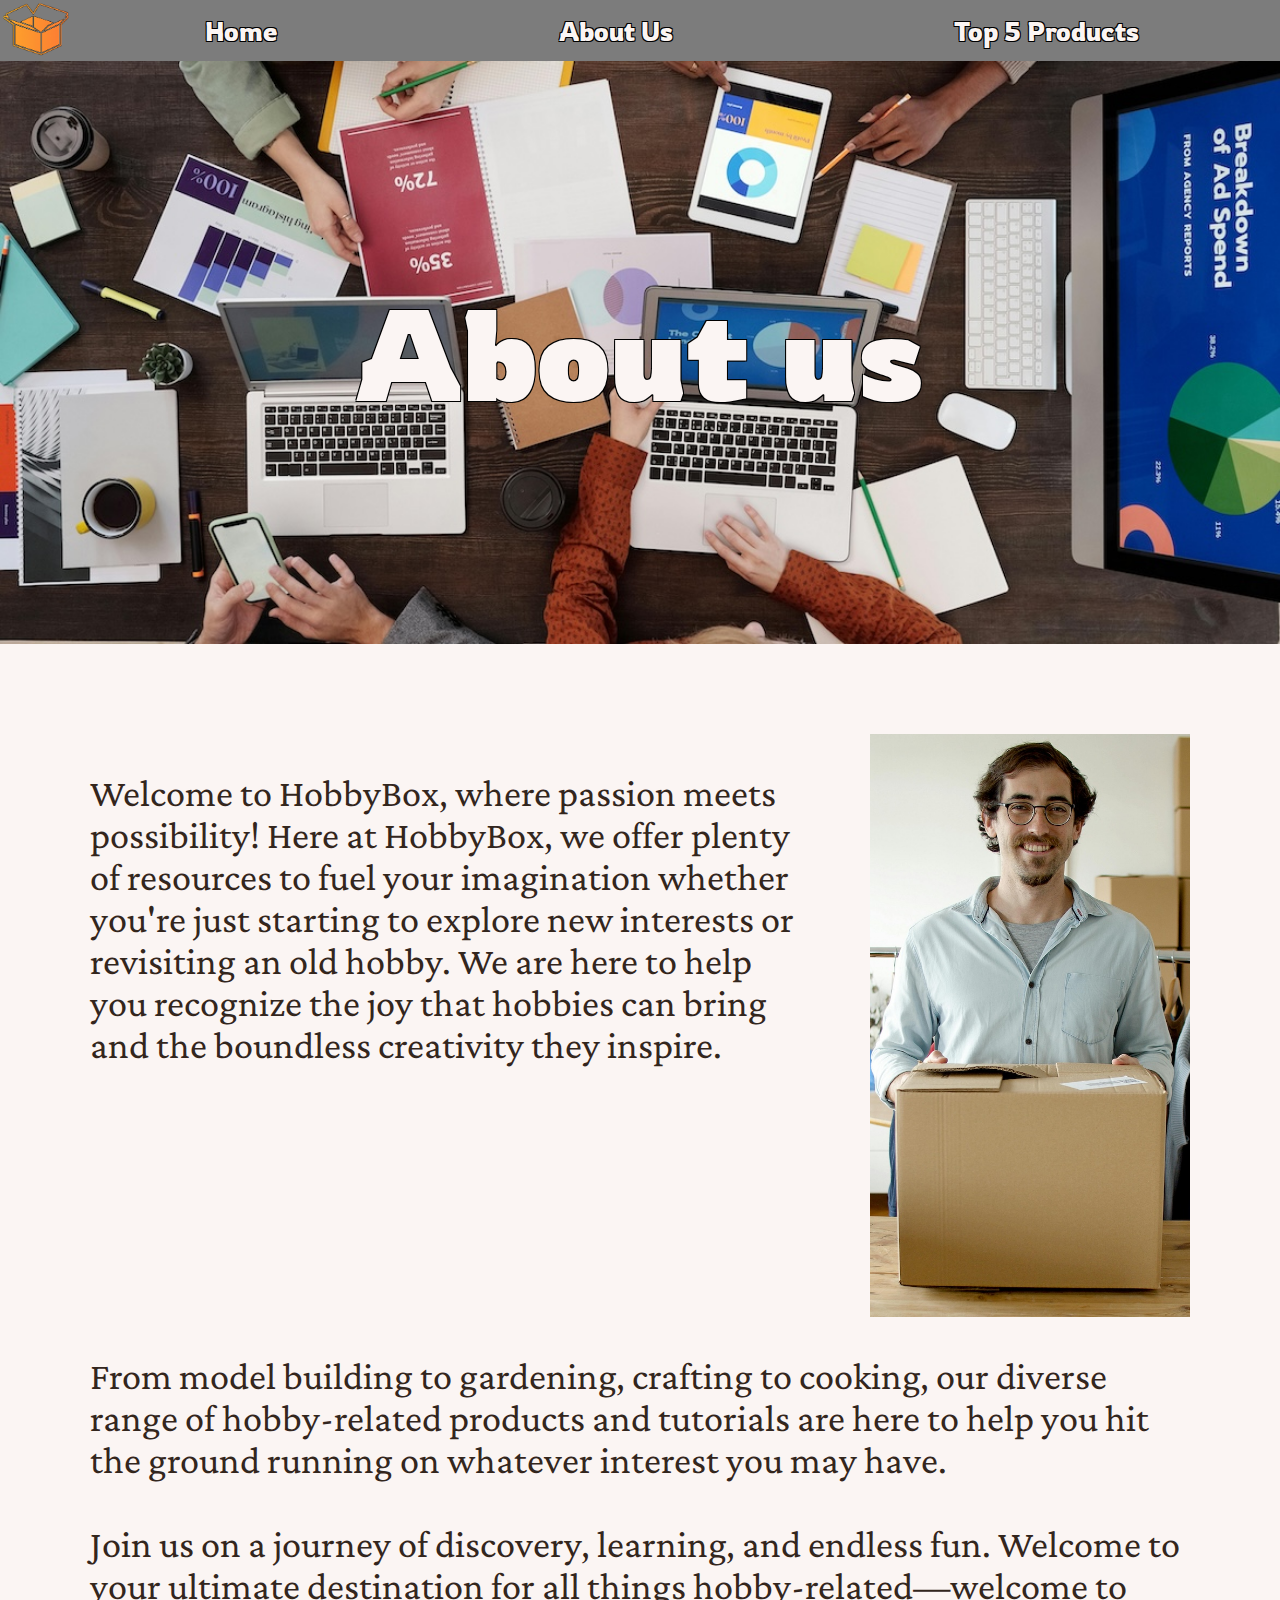
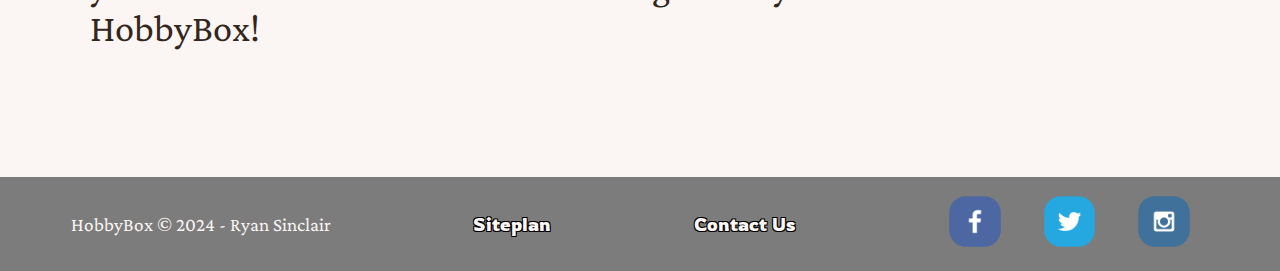
==== aboutus.html @ b07d2a7a "Personal site completion" ====
<!DOCTYPE html>
<html lang="en">
<head>
    <meta charset="UTF-8">
    <meta name="viewport" content="width=device-width, initial-scale=1.0">
    <title>HobbyBox | Home</title>
    <link rel="stylesheet" href="styles/styles.css">
</head>
<body>
  <div class="content">
    <header>
        <a href="index.html"><img class="headerlogo" src="images/HobbyBox_Logo_Box.png" alt="HobbyBox Logo"></a>
        <nav class="headernav">
          <a href="index.html">Home</a>
          <a href="aboutus.html">About Us</a>
          <a href="topproducts.html">Top 5 Products</a>
        </nav>
    </header>
    <div class="aboutus-hero">
        <img class="aboutus-hero-img" src="images/aboutus-group.jpg" alt="cluttered desk with computers">
        <h1 class="aboutus-hero-text">About us</h1>
    </div>
      <main class="aboutus-main">
        <div class="aboutus-grid">
            <p class="aboutus-grid-p1">
                Welcome to HobbyBox, where passion meets possibility! Here at HobbyBox, we offer plenty of resources to fuel your imagination whether you're just starting to explore new interests or revisiting an old hobby. We are here to help you recognize the joy that hobbies can bring and the boundless creativity they inspire. 
            </p>
            <img class="aboutus-grid-img" src="images/aboutus-person.jpg" alt="Man smiling and holding a box">
            <p class="aboutus-grid-p2">
                From model building to gardening, crafting to cooking, our diverse range of hobby-related products and tutorials are here to help you hit the ground running on whatever interest you may have. 
                <br><br>
                Join us on a journey of discovery, learning, and endless fun. Welcome to your ultimate destination for all things hobby-related—welcome to HobbyBox!
            </p>
        </div>
      </main>
    <footer>
        <p>HobbyBox &copy; 2024 - Ryan Sinclair</p>
        <a href="site-plan.html">Siteplan</a>
        <a href="contactform.html">Contact Us</a>
        <div class="social">
            <a href="https://facebook.com" target="_blank">
                <img src="images/facebook.png" alt="fb icon">
            </a>
            <a href="https://twitter.com" target="_blank">
                <img src="images/twitter.png" alt="twitter icon">
            </a>
            <a href="https://instagram.com" target="_blank">
                <img src="images/instagram.png" alt="instagram icon">
            </a>
        </div>
    </footer>
  </div>
</body>
</html>
---- styles/styles.css ----
@import url('https://fonts.googleapis.com/css2?family=Crimson+Pro:ital,wght@0,200..900;1,200..900&family=DM+Mono:ital,wght@0,300;0,400;0,500;1,300;1,400;1,500&family=Rowdies:wght@300;400;700&display=swap');

body{
    margin: 0 auto;
    background-color: #fbf5f3;
}
h1, h2, h3, h4, h5, h6, a{
    font-family: "Rowdies";
    text-shadow: -1px 1px 0 #000,
                1px 1px 0 #000,
                1px -1px 0 #000,
                -1px -1px 0 #000;
}
p{
    font-family: "Crimson Pro", "DM Mono";
    color: #33261d;
}
a{
    text-decoration: none;
}
header{
    display: grid;
    grid-template-columns: 4em auto;
    background-color: #7c7c7c;
    align-items: center;
}
.headerlogo{
    max-width: 4.5em;
}
.headernav{
    display: flex;
    justify-content: space-around;
    font-size: 2vw;
}
.headernav a{
    color: #fbf5f3;
    transition: .25s;
}
.headernav a:hover{
    color: #fe9434;
    transition: .25s;
}
footer{
    display: flex;
    grid-template-columns: auto auto auto;
    justify-content: space-around;
    align-items: center;
    background-color: #7c7c7c;
    font-size: 1.5vw;
}
footer p{
    color: #fbf5f3;
}
footer a{
    color: #fbf5f3;
    transition: .25s;
}
footer a:hover{
    color: #fe9434;
    transition: .25s;
}
footer img{
    width: 4vw;
    padding: 1.5vw;
    border-radius: 40%;
    transition: 0.5s;
}
footer img:hover{
    transform: scale(150%);
    transition: 0.5s;
}
.social{
    margin-left: -.6vw;
}
/* ==============index.html=============== */
.home-hero-box{
    display: grid;
    grid-template-columns: 1fr;
    grid-template-rows: 1fr;
    align-items: center;
}
.home-hero-img{
    width: auto;
    height: auto;
    max-width: 100vw;
    grid-column: 1/2;
    grid-row: 1/2;
}
.home-hero-logo{
    width: auto;
    height: auto;
    max-width: 100vw;
    grid-column: 1/2;
    grid-row: 1/2;
}
.home-intro-p{
    font-size: 7vw;
    text-align: center;
    margin: 10% 10% 10% 10%;
}

.home-nav-img-grid{
    display: grid;
    grid-template-columns: 40% 40%;
    grid-template-rows: auto;
    text-align: center;
    justify-content: center;
    column-gap: 7.5%;
    margin-bottom: 20%;
}
.home-grid-cell-1{
    grid-column: 1/2;
    grid-row: 1/2;
    display: grid;
    transition: .5s;
    align-items: center;
}
.home-grid-cell-1:hover{
    transform: scale(125%);
    transition: .5s;
}
.home-grid-cell-2{
    grid-column: 2/3;
    grid-row: 1/2;
    display: grid;
    transition: .5s;
    align-items: center;
}
.home-grid-cell-2:hover{
    transform: scale(125%);
    transition: .5s;
}
.home-aboutus-grid-img, .home-nav-img-grid-a1{
    grid-column: 1/2;
    grid-row: 1/2;
    max-width: 100%;
}
.home-aboutus-grid-text{
    grid-column: 1/2;
    grid-row: 1/2;
    color: #fbf5f3;
    font-size: 6vw;
    font-weight: 700;
}
.home-topproducts-grid-img, .home-nav-img-grid-a2{
    grid-column: 2/3;
    grid-row: 1/2;
    max-width: 100%;
}
.home-topproducts-grid-text{
    grid-column: 2/3;
    grid-row: 1/2;
    color: #fbf5f3;
    font-size: 6vw;
    font-weight: 700;
}
.home-slideshow{
    display: grid;
    grid-template-columns: 1fr;
    grid-template-rows: 1fr;
    justify-items: center;
    align-items: center;
    margin-bottom: 5%;
}
.homeSlides{
    max-width: 90vw;
    display: none;
    grid-column: 1/2;
    grid-row: 1/2;
}
.homeSlides.show{
    display: block;
    opacity: 1;
    transform: scale(150%);
}
.slideshow-display-left{
    grid-column: 1/2;
    grid-row: 1/2;
    justify-self: left;
    margin-left: 7vw;
}.slideshow-display-right{
    grid-column: 1/2;
    grid-row: 1/2;
    justify-self: right;
    margin-right: 7vw;
}
.slideshow-display-left, .slideshow-display-right{
    height: 10vh;
    background: rgba(51, 38, 29, 0.5);
    border-top: 2px solid rgba(51, 38, 29, 0);
    border-left: 2px solid rgba(51, 38, 29, 0);
    border-bottom: 2px solid rgba(51, 38, 29, 0);
    border-right: 2px solid rgba(51, 38, 29, 0);
    color: #fbf5f3;
    font: "rowdies";
    transition: .25s;
    display: block;
}
.slideshow-display-left:hover, .slideshow-display-right:hover{
    background: rgba(51, 38, 29, 0.75);
    transition: .25s;
}

/* =============aboutus.html============= */
.aboutus-hero{
    display: grid;
    grid-template-columns: 1fr;
    grid-template-rows: 1fr;
    align-items: center;
}
.aboutus-hero-img{
    width: 100vw;
    grid-column: 1/2;
    grid-row: 1/2;
}
.aboutus-hero-text{
    grid-column: 1/2;
    grid-row: 1/2;
    justify-self: center;
    font-size: 10vw;
    color: #fbf5f3;
}
.aboutus-grid{
    margin: 7vw;
    display: grid;
    grid-template-columns: auto auto;
    grid-template-rows: auto auto auto;
}
.aboutus-grid-p1{
    grid-column: 1/2;
    grid-row: 1/2;
    font-size: 3vw;
}
.aboutus-grid-img{
    grid-column: 2/3;
    grid-row: 1/2;
    width: 25vw;
    padding-left: 5vw;
}
.aboutus-grid-p2{
    grid-column: 1/3;
    font-size: 3vw;
}

/* =============Top 5 Products============== */
.topproducts-hero{
    display: grid;
    grid-template-columns: 1fr;
    grid-template-rows: 1fr;
    align-items: center;
}
.topproducts-hero-img{
    width: 100vw;
    grid-column: 1/2;
    grid-row: 1/2;
}
.topproducts-hero-text{
    grid-column: 1/2;
    grid-row: 1/2;
    justify-self: center;
    font-size: 7vw;
    color: #fbf5f3;
}
.topproducts-content{
    margin: 7vw 5vw 10vw 5vw;
}
hr{
    margin: 8vw 0;
    height: .1vw;
    background-color: #33261d;
}
.topproducts-content h1{
    color: #fe9434;
    font-size: calc(12px + 2vw);
    margin-bottom: 4vw;
}
.topproducts-content p{
    font-size: calc(8px + 1.5vw);
    text-align: center;
}
.topproducts-img-1{
    width: 30vw;
    min-width: 150px;
    max-width: 300px;
    float: left;
    margin-right: 2vw;
}
.topproducts-img-2{
    width: 30vw;
    min-width: 150px;
    max-width: 300px;
    float: right;
    margin-left: 2vw;
}
.topproducts-img-3{
    width: 30vw;
    min-width: 400px;
    max-width: 600px;
    float: left;
    margin-right: 2vw;
    margin-bottom: calc(20px - 2vw);
}
.topproducts-img-4{
    width: 30vw;
    min-width: 400px;
    max-width: 600px;
    float: right;
    margin-left: 2vw;
    margin-bottom: calc(20px - 2vw);
}
.topproducts-img-5{
    width: 30vw;
    min-width: 225px;
    max-width: 400px;
    float: left;
    margin-right: 2vw;
}

/* ==============Contact Form============== */
.contact-background{
    width: 100vw;
    height: 86vh;
    grid-column: 1/2;
    grid-row: 1/2;
}
.contact-main{
    display: grid;
}
.contact-form{
    grid-column: 1/2;
    grid-row: 1/2;
    align-self: center;
}
#feedback{
    background-color: antiquewhite;
    position: absolute;
    top: 0;
    left: 0;
    right: 0;
    padding: 0.5em;
    display: none;
}
.moveDown{
    margin-top: 3em;
}
form{
    margin: 10vw auto;
    width: 400px;
    height: 200px;
    padding: 1em;
    border: 1px solid #ccc;
    border-radius: 1em;
    background-color: rgba(0,0,0,0.4);
    backdrop-filter: blur(5px);
}
ul{
    list-style: none;
    padding: 0;
    margin: 0;
}
form li + li{
    margin-top: 1em;
}
label{
    display: inline-block;
    width: 90px;
    text-align: right;
    color: #fbf5f3;
}
input, textarea{
    font: 1em sans-serif;
    width: 300px;
    box-sizing: border-box;
    border: 1px solid #999;
    background-color: #fbf5f3;
}
input:focus, textarea:focus{
    border-color: #000;
}
textarea{
    vertical-align: top;
    height: 5em;
}
.button{
    padding-left: 90px;
}
.button button{
    margin-left: 0.5em;
    background-color: #fe9434;
    border-top: 2px solid #c97425;
    border-left: 2px solid #c97425;
    border-bottom: 2px solid #33261d;
    border-right: 2px solid #33261d;
    color: #fbf5f3;
    font: "rowdies";
}
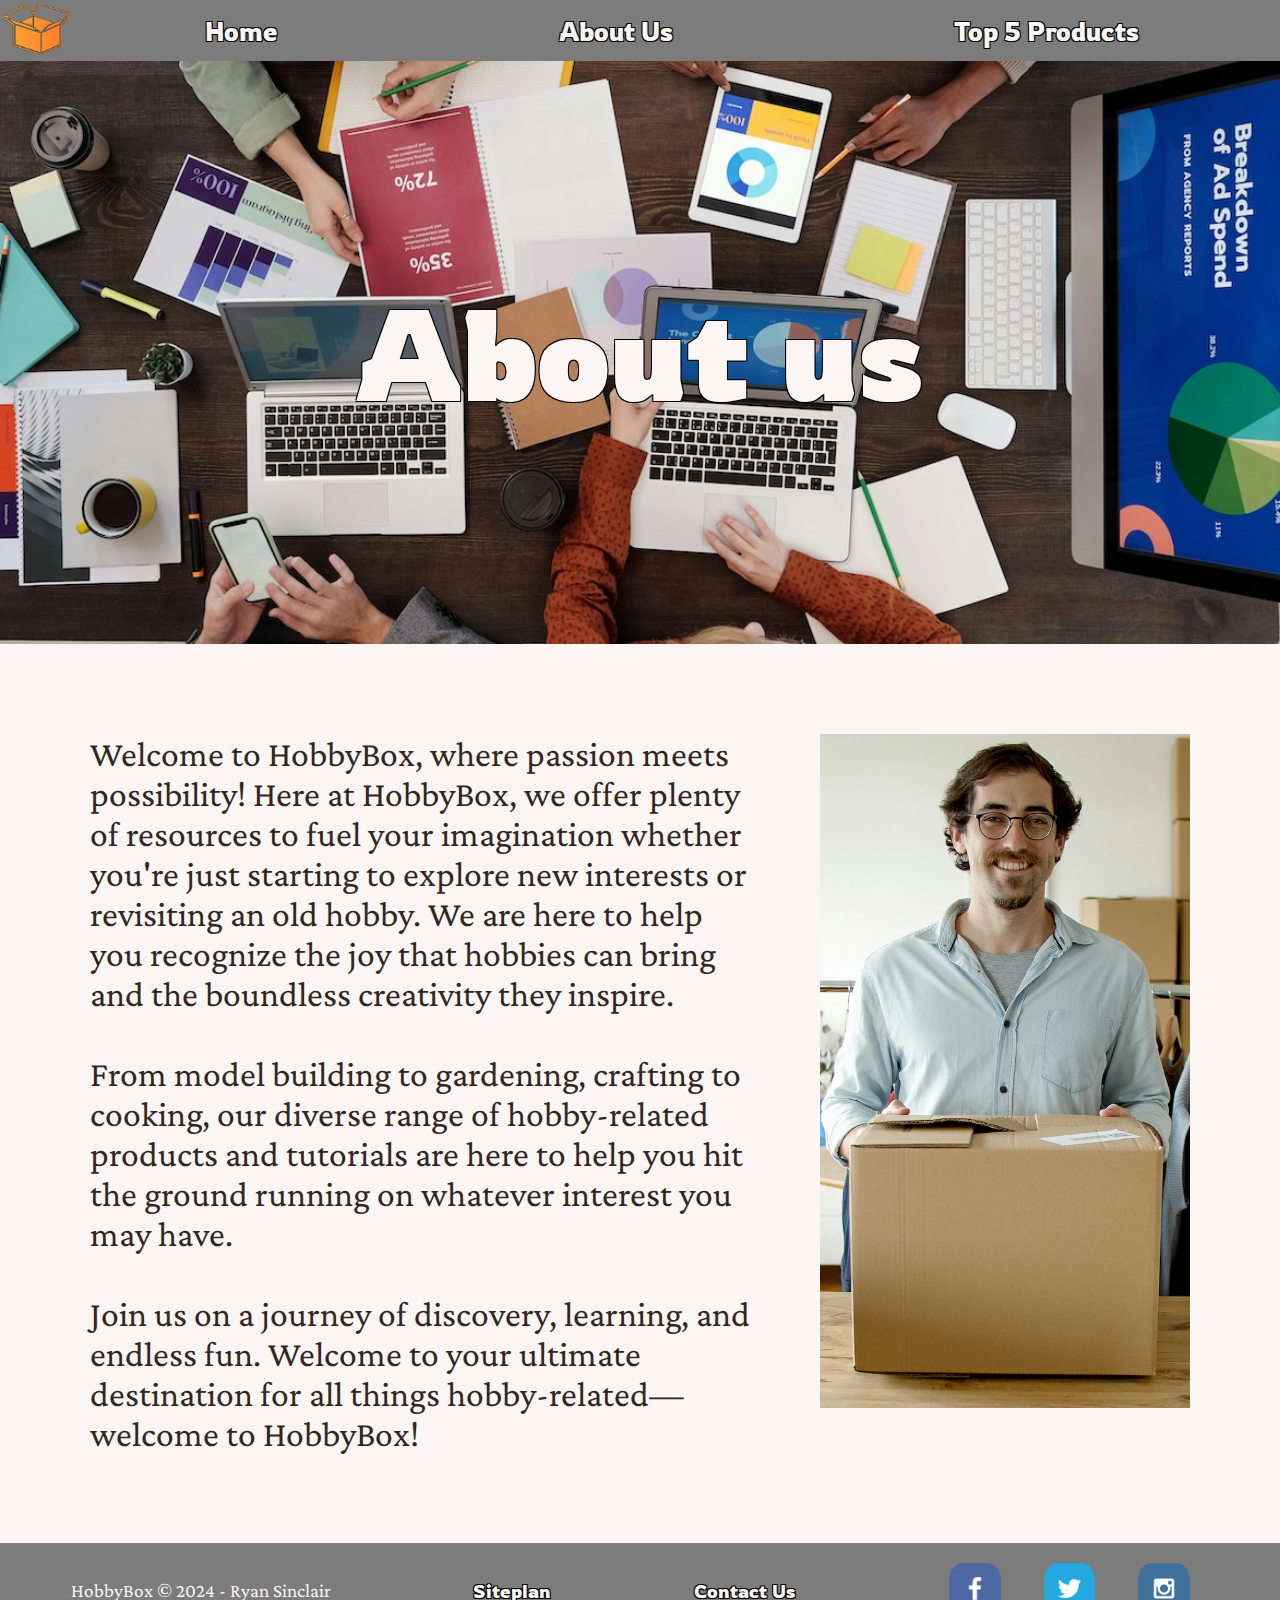
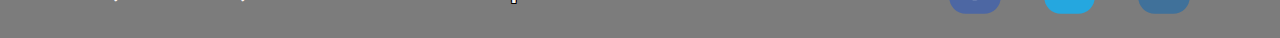
==== commit 78e4caa8: "Aboutus sizing changes" ====
--- a/aboutus.html
+++ b/aboutus.html
@@ -21,12 +21,11 @@
         <h1 class="aboutus-hero-text">About us</h1>
     </div>
       <main class="aboutus-main">
-        <div class="aboutus-grid">
-            <p class="aboutus-grid-p1">
+        <div class="aboutus-content">
+            <img class="aboutus-grid-img" src="images/aboutus-person.jpg" alt="Man smiling and holding a box">
+            <p class="aboutus-grid-p">
                 Welcome to HobbyBox, where passion meets possibility! Here at HobbyBox, we offer plenty of resources to fuel your imagination whether you're just starting to explore new interests or revisiting an old hobby. We are here to help you recognize the joy that hobbies can bring and the boundless creativity they inspire. 
-            </p>
-            <img class="aboutus-grid-img" src="images/aboutus-person.jpg" alt="Man smiling and holding a box">
-            <p class="aboutus-grid-p2">
+                <br><br>
                 From model building to gardening, crafting to cooking, our diverse range of hobby-related products and tutorials are here to help you hit the ground running on whatever interest you may have. 
                 <br><br>
                 Join us on a journey of discovery, learning, and endless fun. Welcome to your ultimate destination for all things hobby-related—welcome to HobbyBox!
--- a/styles/styles.css
+++ b/styles/styles.css
@@ -220,26 +220,16 @@
     font-size: 10vw;
     color: #fbf5f3;
 }
-.aboutus-grid{
+.aboutus-content{
     margin: 7vw;
-    display: grid;
-    grid-template-columns: auto auto;
-    grid-template-rows: auto auto auto;
-}
-.aboutus-grid-p1{
-    grid-column: 1/2;
-    grid-row: 1/2;
-    font-size: 3vw;
+}
+.aboutus-grid-p{
+    font-size: calc(10px + 2vw);
 }
 .aboutus-grid-img{
-    grid-column: 2/3;
-    grid-row: 1/2;
-    width: 25vw;
+    width: calc(50px + 25vw);
+    float: right;
     padding-left: 5vw;
-}
-.aboutus-grid-p2{
-    grid-column: 1/3;
-    font-size: 3vw;
 }
 
 /* =============Top 5 Products============== */
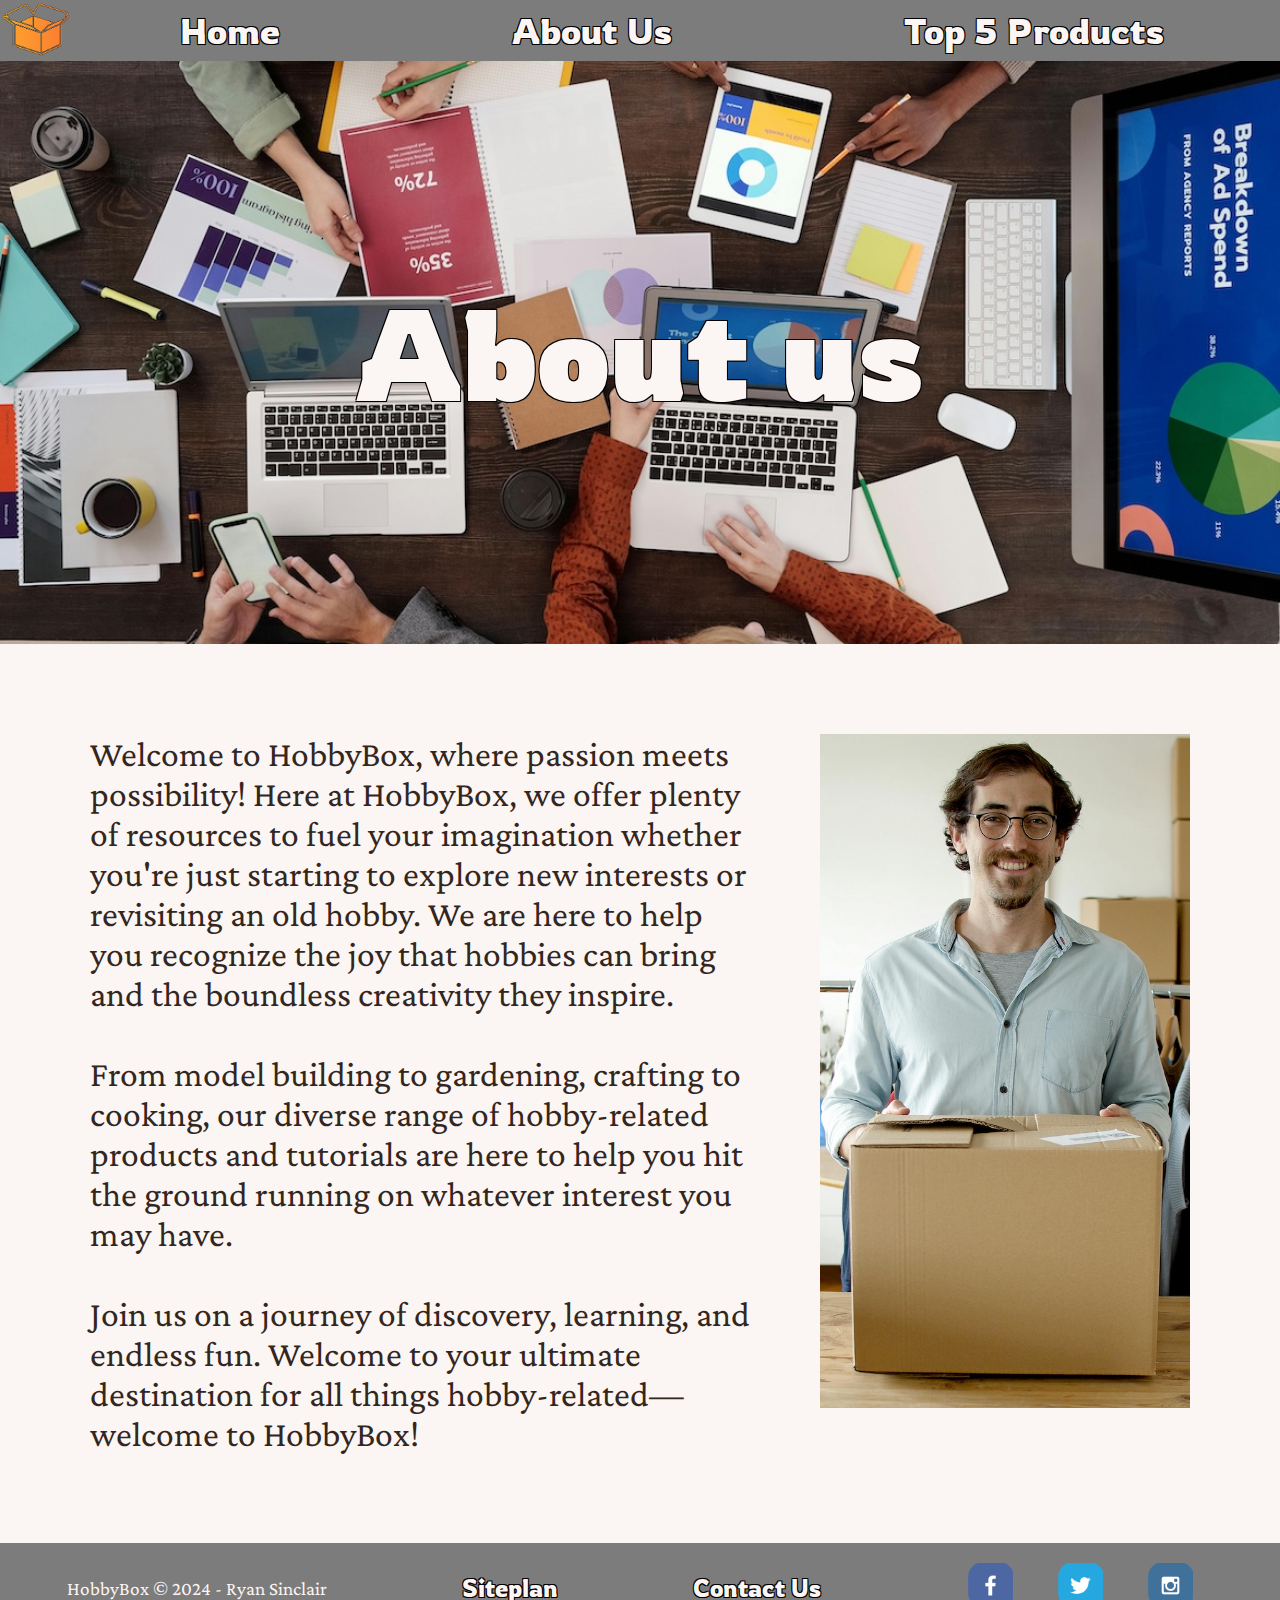
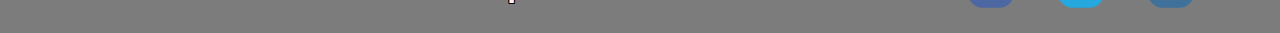
==== commit d062e567: "Fixed page titles" ====
--- a/aboutus.html
+++ b/aboutus.html
@@ -3,7 +3,7 @@
 <head>
     <meta charset="UTF-8">
     <meta name="viewport" content="width=device-width, initial-scale=1.0">
-    <title>HobbyBox | Home</title>
+    <title>HobbyBox | About Us</title>
     <link rel="stylesheet" href="styles/styles.css">
 </head>
 <body>
--- a/styles/styles.css
+++ b/styles/styles.css
@@ -30,7 +30,7 @@
 .headernav{
     display: flex;
     justify-content: space-around;
-    font-size: 2vw;
+    font-size:calc(10px + 2vw);
 }
 .headernav a{
     color: #fbf5f3;
@@ -54,19 +54,20 @@
 footer a{
     color: #fbf5f3;
     transition: .25s;
+    font-size: calc(5px + 1.5vw);
 }
 footer a:hover{
     color: #fe9434;
     transition: .25s;
 }
 footer img{
-    width: 4vw;
+    width: calc(20px + 2vw);
     padding: 1.5vw;
     border-radius: 40%;
     transition: 0.5s;
 }
 footer img:hover{
-    transform: scale(150%);
+    transform: scale(1.5);
     transition: 0.5s;
 }
 .social{
@@ -89,12 +90,13 @@
 .home-hero-logo{
     width: auto;
     height: auto;
-    max-width: 100vw;
-    grid-column: 1/2;
-    grid-row: 1/2;
+    max-width: 90vw;
+    grid-column: 1/2;
+    grid-row: 1/2;
+    justify-self: center;
 }
 .home-intro-p{
-    font-size: 7vw;
+    font-size: calc(15px + 2vw);
     text-align: center;
     margin: 10% 10% 10% 10%;
 }
@@ -116,7 +118,7 @@
     align-items: center;
 }
 .home-grid-cell-1:hover{
-    transform: scale(125%);
+    transform: scale(1.25);
     transition: .5s;
 }
 .home-grid-cell-2{
@@ -127,7 +129,7 @@
     align-items: center;
 }
 .home-grid-cell-2:hover{
-    transform: scale(125%);
+    transform: scale(1.25);
     transition: .5s;
 }
 .home-aboutus-grid-img, .home-nav-img-grid-a1{
@@ -160,41 +162,44 @@
     grid-template-rows: 1fr;
     justify-items: center;
     align-items: center;
+    margin: 0 4vw;
     margin-bottom: 5%;
 }
 .homeSlides{
-    max-width: 90vw;
+    max-width: 80vw;
+    width: 80vw;
     display: none;
     grid-column: 1/2;
     grid-row: 1/2;
 }
 .homeSlides.show{
+    max-width: 80vw;
     display: block;
     opacity: 1;
-    transform: scale(150%);
+    transform: scale(1.5);
 }
 .slideshow-display-left{
-    grid-column: 1/2;
-    grid-row: 1/2;
     justify-self: left;
     margin-left: 7vw;
 }.slideshow-display-right{
-    grid-column: 1/2;
-    grid-row: 1/2;
     justify-self: right;
     margin-right: 7vw;
 }
 .slideshow-display-left, .slideshow-display-right{
-    height: 10vh;
+    position: relative;
+    user-select: none;
+    -webkit-user-select: none;
+    -ms-user-select: none;
+    grid-column: 1/2;
+    grid-row: 1/2;
+    align-self: center;
+    cursor: pointer;
+    padding: 16px;
     background: rgba(51, 38, 29, 0.5);
-    border-top: 2px solid rgba(51, 38, 29, 0);
-    border-left: 2px solid rgba(51, 38, 29, 0);
-    border-bottom: 2px solid rgba(51, 38, 29, 0);
-    border-right: 2px solid rgba(51, 38, 29, 0);
-    color: #fbf5f3;
-    font: "rowdies";
-    transition: .25s;
-    display: block;
+    border: 2px solid rgba(51, 38, 29, 0);
+    color: #fbf5f3;
+    transition: .25s;
+
 }
 .slideshow-display-left:hover, .slideshow-display-right:hover{
     background: rgba(51, 38, 29, 0.75);
@@ -277,22 +282,22 @@
 }
 .topproducts-img-2{
     width: 30vw;
-    min-width: 150px;
+    min-width: 300px;
     max-width: 300px;
     float: right;
     margin-left: 2vw;
 }
 .topproducts-img-3{
-    width: 30vw;
-    min-width: 400px;
+    width: 40%;
+    min-width: 325px;
     max-width: 600px;
     float: left;
     margin-right: 2vw;
     margin-bottom: calc(20px - 2vw);
 }
 .topproducts-img-4{
-    width: 30vw;
-    min-width: 400px;
+    width: 40%;
+    min-width: 300px;
     max-width: 600px;
     float: right;
     margin-left: 2vw;
@@ -315,6 +320,15 @@
 }
 .contact-main{
     display: grid;
+    text-align: center;
+}
+.contact-title{
+    grid-column: 1/2;
+    grid-row: 1/2;
+    margin-top: 8vh;
+    font-size: calc(1.5em + 2vw);
+    color: #fbf5f3;
+    justify-self: center;
 }
 .contact-form{
     grid-column: 1/2;
@@ -335,7 +349,7 @@
 }
 form{
     margin: 10vw auto;
-    width: 400px;
+    width: 80vw;
     height: 200px;
     padding: 1em;
     border: 1px solid #ccc;
@@ -359,7 +373,7 @@
 }
 input, textarea{
     font: 1em sans-serif;
-    width: 300px;
+    width: 65%;
     box-sizing: border-box;
     border: 1px solid #999;
     background-color: #fbf5f3;
@@ -382,5 +396,5 @@
     border-bottom: 2px solid #33261d;
     border-right: 2px solid #33261d;
     color: #fbf5f3;
-    font: "rowdies";
+    font-family: "Rowdies";
 }